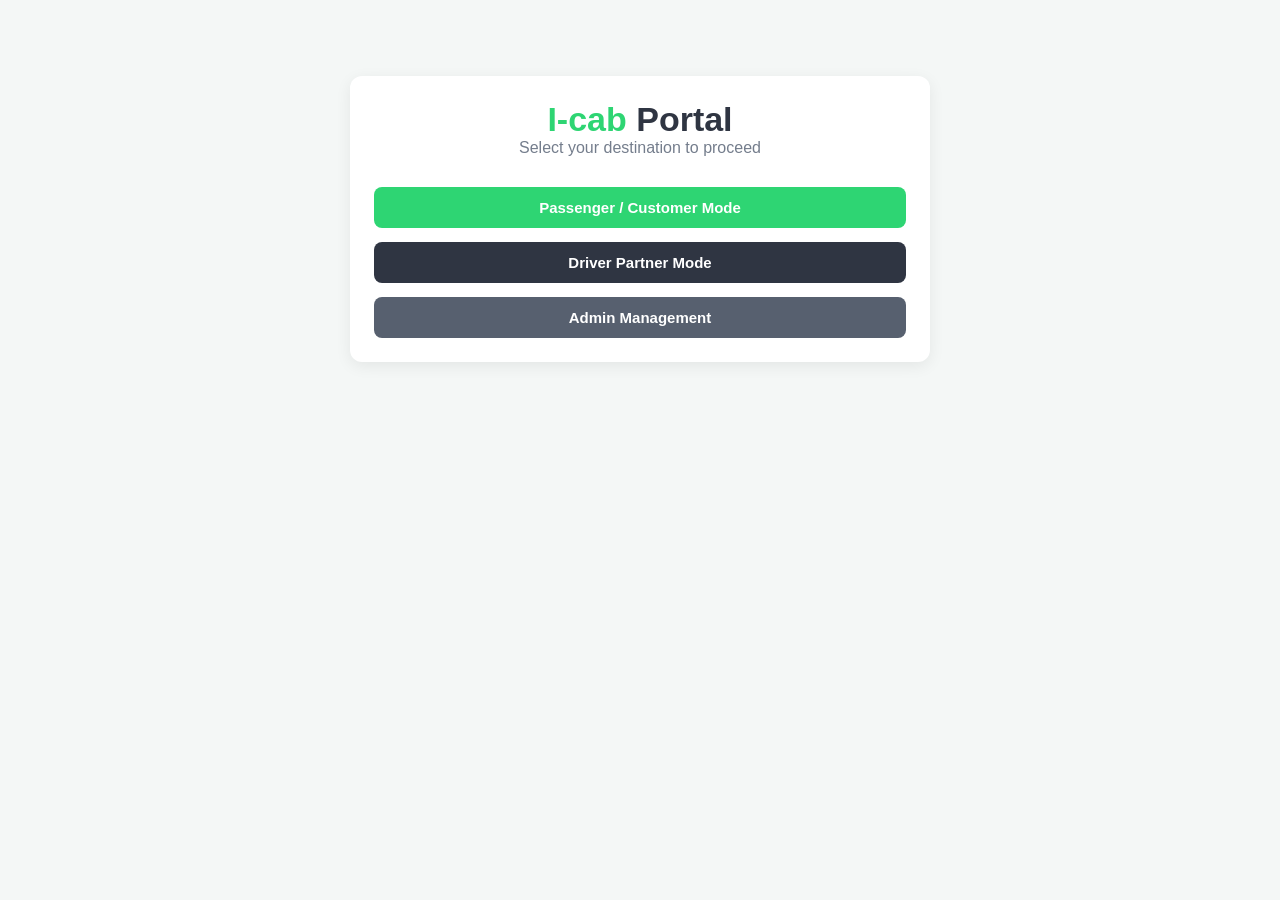
==== index.html @ 09f7412c "Create index.html" ====
<!DOCTYPE html>
<html lang="en">
<head>
    <meta charset="UTF-8">
    <meta name="viewport" content="width=device-width, initial-scale=1.0">
    <title>I-cab - Smarter Rides, Fair Fares</title>
    <link rel="stylesheet" href="style.css">
</head>
<body>
    <div class="container" style="text-align: center; margin-top: 60px;">
        <h1 style="font-size: 34px;"><span class="brand">I-cab</span> Portal</h1>
        <p style="color: #747d8c; margin-bottom: 30px;">Select your destination to proceed</p>

        <div style="display: flex; flex-direction: column; gap: 14px;">
            <a href="customer/index.html" class="btn">Passenger / Customer Mode</a>
            <a href="driver/index.html" class="btn btn-secondary">Driver Partner Mode</a>
            <a href="admin/index.html" class="btn" style="background:#57606f;">Admin Management</a>
        </div>
    </div>
</body>
</html>
---- style.css ----
* {
    margin: 0;
    padding: 0;
    box-sizing: border-box;
    font-family: -apple-system, BlinkMacSystemFont, "Segoe UI", Roboto, sans-serif;
}

body {
    background: #f4f7f6;
    color: #2f3542;
    padding: 16px;
}

.container {
    max-width: 580px;
    margin: 15px auto;
    background: #ffffff;
    padding: 24px;
    border-radius: 12px;
    box-shadow: 0 4px 16px rgba(0, 0, 0, 0.07);
}

.admin-container {
    max-width: 950px;
}

.brand {
    color: #2ed573;
    font-weight: 800;
}

.btn {
    display: inline-block;
    width: 100%;
    padding: 12px;
    background-color: #2ed573;
    color: white;
    font-weight: 600;
    border: none;
    border-radius: 8px;
    cursor: pointer;
    text-align: center;
    text-decoration: none;
    font-size: 15px;
    transition: 0.2s;
}

.btn:hover { background-color: #26af5f; }
.btn-secondary { background-color: #2f3542; }
.btn-secondary:hover { background-color: #1e2229; }
.btn-danger { background-color: #ff4757; }
.btn-danger:hover { background-color: #e84118; }

.form-group {
    margin-bottom: 14px;
}

label {
    display: block;
    margin-bottom: 5px;
    font-weight: 600;
    font-size: 13px;
}

input, select {
    width: 100%;
    padding: 11px;
    border: 1px solid #ced6e0;
    border-radius: 8px;
    font-size: 14px;
}

.card {
    background: #ffffff;
    border: 1px solid #e4e7eb;
    border-radius: 8px;
    padding: 14px;
    margin-bottom: 12px;
}

.card-row {
    display: flex;
    justify-content: space-between;
    align-items: center;
    margin-bottom: 8px;
}

.price {
    font-size: 17px;
    font-weight: 700;
    color: #2ed573;
}

.badge {
    padding: 3px 8px;
    border-radius: 5px;
    font-size: 12px;
    font-weight: 600;
}
.badge-pending { background: #ffeaa7; color: #d35400; }
.badge-accepted { background: #dff9fb; color: #0984e3; }
.badge-completed { background: #e8f8f5; color: #27ae60; }

table {
    width: 100%;
    border-collapse: collapse;
    margin-top: 15px;
}

th, td {
    padding: 10px;
    border-bottom: 1px solid #eef1f5;
    text-align: left;
    font-size: 13px;
}
th { background: #f8f9fa; }
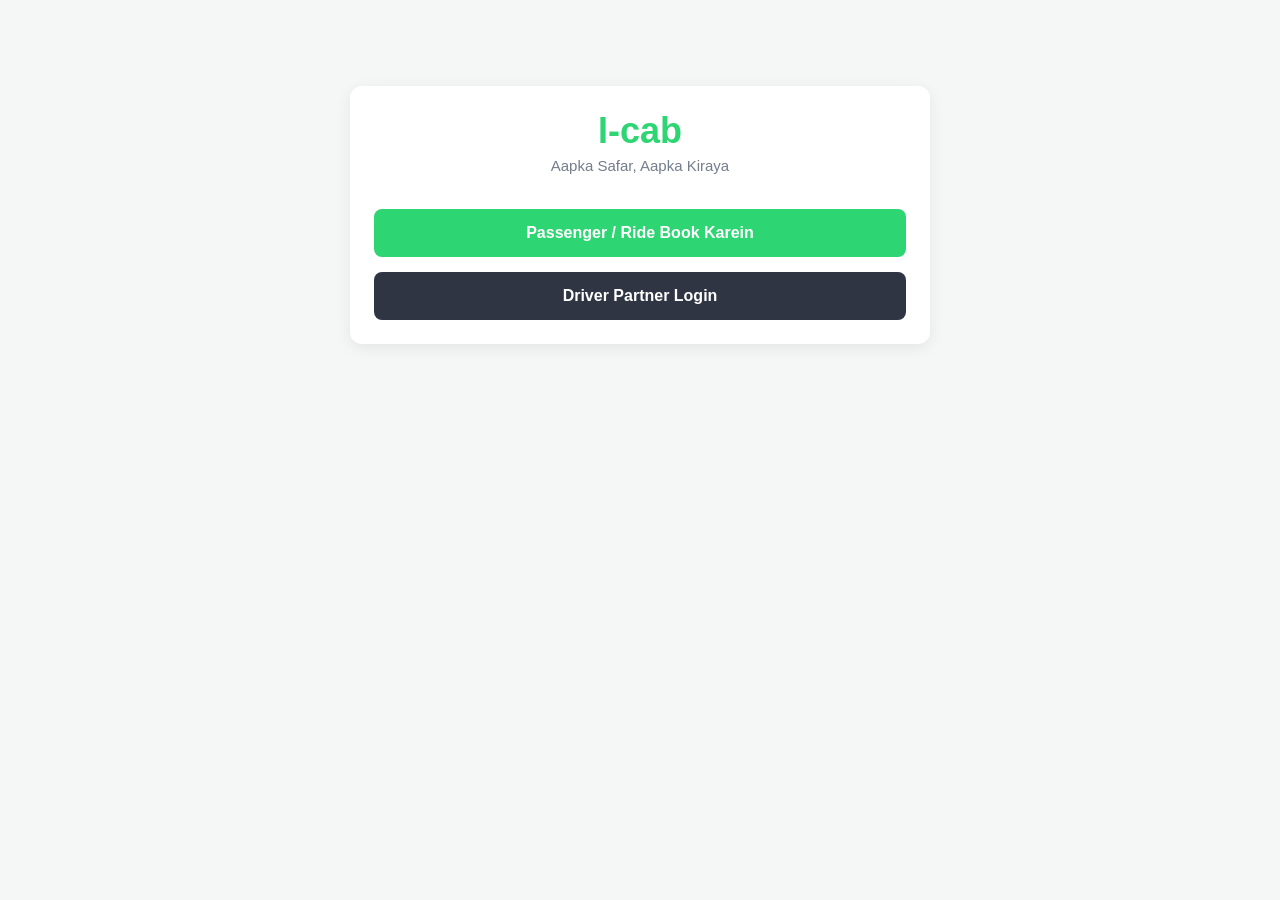
==== commit 0300f4ed: "Modify title and enhance layout in index.html Updated title and adjusted layout styles for better pr" ====
--- a/index.html
+++ b/index.html
@@ -3,18 +3,17 @@
 <head>
     <meta charset="UTF-8">
     <meta name="viewport" content="width=device-width, initial-scale=1.0">
-    <title>I-cab - Smarter Rides, Fair Fares</title>
+    <title>I-cab - Book Cab at Your Fare</title>
     <link rel="stylesheet" href="style.css">
 </head>
 <body>
-    <div class="container" style="text-align: center; margin-top: 60px;">
-        <h1 style="font-size: 34px;"><span class="brand">I-cab</span> Portal</h1>
-        <p style="color: #747d8c; margin-bottom: 30px;">Select your destination to proceed</p>
+    <div class="container" style="text-align: center; margin-top: 70px;">
+        <h1 style="font-size: 36px; margin-bottom: 5px;"><span class="brand">I-cab</span></h1>
+        <p style="color: #747d8c; margin-bottom: 35px; font-size: 15px;">Aapka Safar, Aapka Kiraya</p>
 
-        <div style="display: flex; flex-direction: column; gap: 14px;">
-            <a href="customer/index.html" class="btn">Passenger / Customer Mode</a>
-            <a href="driver/index.html" class="btn btn-secondary">Driver Partner Mode</a>
-            <a href="admin/index.html" class="btn" style="background:#57606f;">Admin Management</a>
+        <div style="display: flex; flex-direction: column; gap: 15px;">
+            <a href="customer/index.html" class="btn" style="padding: 15px; font-size: 16px;">Passenger / Ride Book Karein</a>
+            <a href="driver/index.html" class="btn btn-secondary" style="padding: 15px; font-size: 16px;">Driver Partner Login</a>
         </div>
     </div>
 </body>
